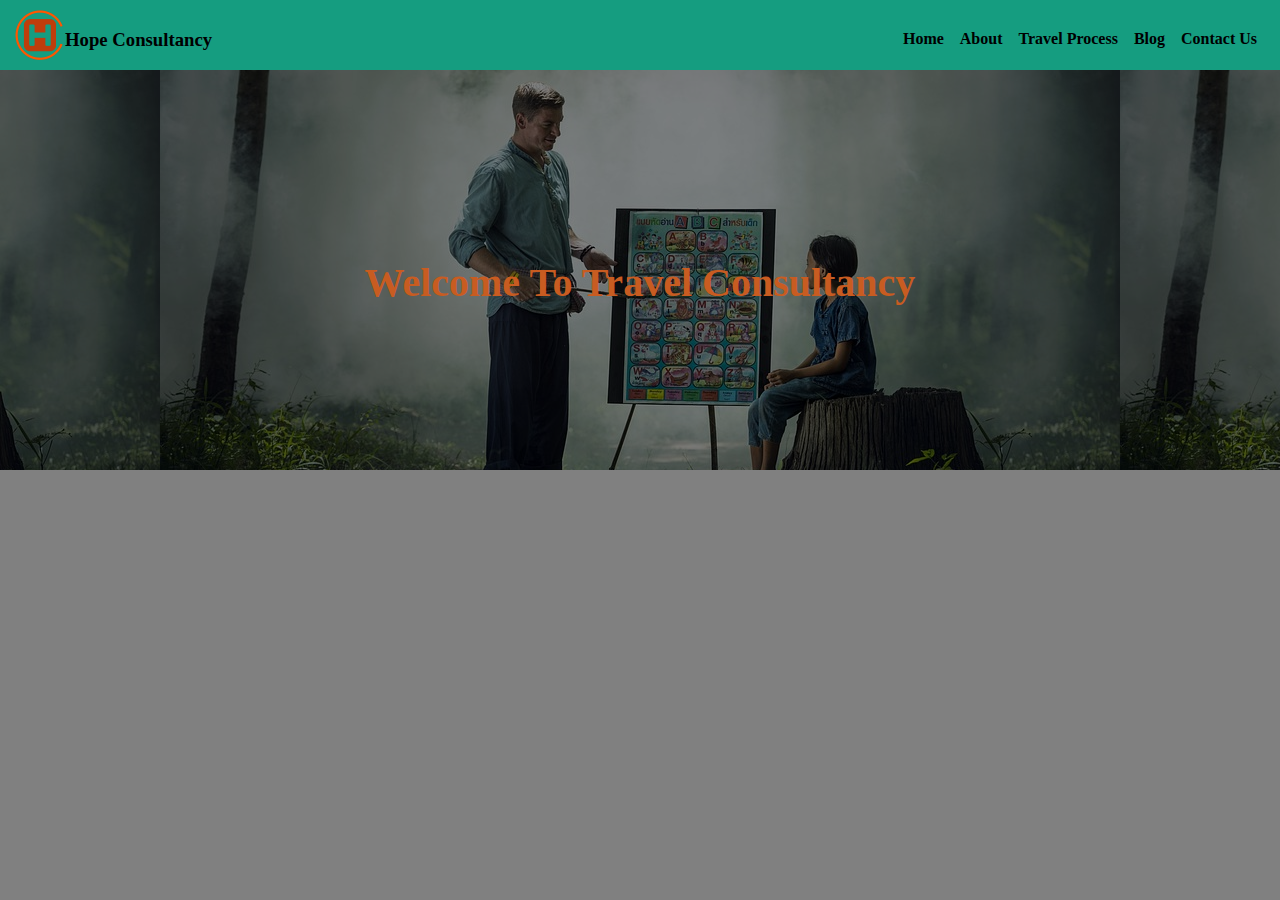
==== index.html @ c2a88df5 "msg" ====
<!DOCTYPE html>
<html lang="en">
<head>
    <meta charset="UTF-8">
    <meta http-equiv="X-UA-Compatible" content="IE=edge">
    <meta name="viewport" content="width=device-width, initial-scale=1.0">
    <title>Hope Consultancy</title>
    <link rel="stylesheet" href="./style.css">
    <link rel="icon" href="./images/LogoMakr-6JB78A.png">
</head>
<body>
<div id="container">

    <div class="header">
        <div class="header-left">
            <img class="logo" src="./images/LogoMakr-6JB78A.png" alt="">
            <h3>Hope Consultancy</h3>
        </div>
        <div class="header-right">
            <nav>Home</nav>
            <nav>About</nav>
            <nav>Travel Process</nav>
            <nav>Blog</nav>
            <nav>Contact Us</nav>
        </div>  
    </div>
    <!--The middle Heade-->
    <div class="welcome-header">
        <div class="welcome-text">
           <h1><strong>Welcome To Travel Consultancy</strong></h1>
        </div>    
    </div>
    <div class="div2">what is</div>
    <script src="./index.js"></script>
</div>
</body>
</html>
---- style.css ----
body {
    background-color: gray;
    padding: 0;
    margin: 0;
    
}
#container {
    position: relative;
}
.header {
    z-index: 1;
    background-color: var(--dom-color);
    position: sticky;
    top: 0;
    height: 70px;
    width: 100%;
    display: flex;
    justify-content: space-between;
}

.logo {
    width: 50px;
    height: 50px;
}

.header-left {
    display: flex;
    margin-left: 15px;
    margin-top: 10px;
}
.header-right {
    display: flex;
    margin-left: 15px;
    margin-right: 15px;
    margin-top: 22px;
}
.header-right > * {
    margin: 8px;
    font-weight: bold;
}


/*The welcome Header*/
.welcome-header {
    position: absolute;
    top: 7ox;
    height: 400px;
    width: 100%;
    background-image: url(./images/school-1782427_960_720.jpg);
    background-position: center;
}

.welcome-header > div {
    position: absolute;
    height: 100%;
    width: 100%;
   

    background-color: #00000080;
    
    
}

.welcome-header > div > h1 {
    position: relative;
    text-align: center;
    top: 50%;
    transform: translateY(-80%);
    font-size: 40px;
    font-weight: 900;
    color: var(--acc-color);
}
.div2 {
    height: 2vh;
    width: 100%;
}



:root {
    --dom-color: #159D80;
    --comp-color: #7784E2;
    --acc-color: #c85c21;
}
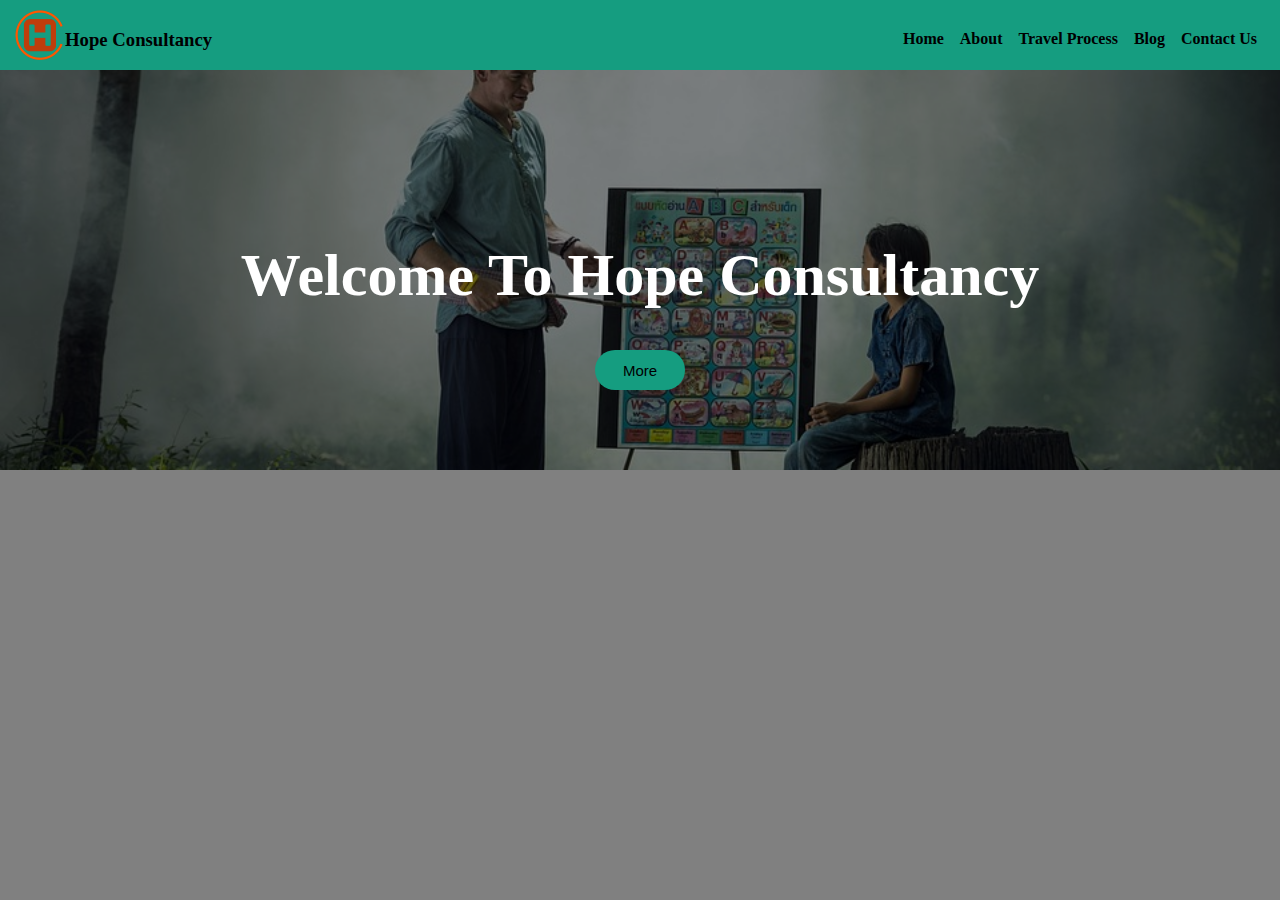
==== commit 10aefaf2: "msg" ====
--- a/index.html
+++ b/index.html
@@ -27,8 +27,9 @@
     <!--The middle Heade-->
     <div class="welcome-header">
         <div class="welcome-text">
-           <h1><strong>Welcome To Travel Consultancy</strong></h1>
+           <h1><strong>Welcome To Hope Consultancy</strong></h1>
         </div>    
+        <button class="more-btn">More</button>
     </div>
     <div class="div2">what is</div>
     <script src="./index.js"></script>
--- a/style.css
+++ b/style.css
@@ -18,16 +18,19 @@
     justify-content: space-between;
 }
 
+
+.header-left {
+    display: flex;
+    margin-left: 15px;
+    margin-top: 10px;
+    font-weight: 900;
+}
+
 .logo {
     width: 50px;
     height: 50px;
 }
 
-.header-left {
-    display: flex;
-    margin-left: 15px;
-    margin-top: 10px;
-}
 .header-right {
     display: flex;
     margin-left: 15px;
@@ -43,11 +46,34 @@
 /*The welcome Header*/
 .welcome-header {
     position: absolute;
-    top: 7ox;
+    top: 5ox;
     height: 400px;
     width: 100%;
     background-image: url(./images/school-1782427_960_720.jpg);
     background-position: center;
+    background-size: cover;
+}
+.more-btn {
+    height: 40px;
+    width: 90px;
+    font-size: 15px;
+    border-radius: 30px;
+    border: 0;
+    position: absolute;
+    top: 70%;
+    left: 50%;
+    transform: translateX(-50%);
+    
+    text-align: center;
+    justify-items: center;
+    background-color: #159D80;
+    cursor: pointer;
+}
+.more-btn:hover {
+    font-size: 17px;
+    background-color: white;
+    height: 50px;
+    width: 110px;
 }
 
 .welcome-header > div {
@@ -65,10 +91,10 @@
     position: relative;
     text-align: center;
     top: 50%;
-    transform: translateY(-80%);
-    font-size: 40px;
+    transform: translateY(-100%);
+    font-size: 60px;
     font-weight: 900;
-    color: var(--acc-color);
+    color: white;
 }
 .div2 {
     height: 2vh;
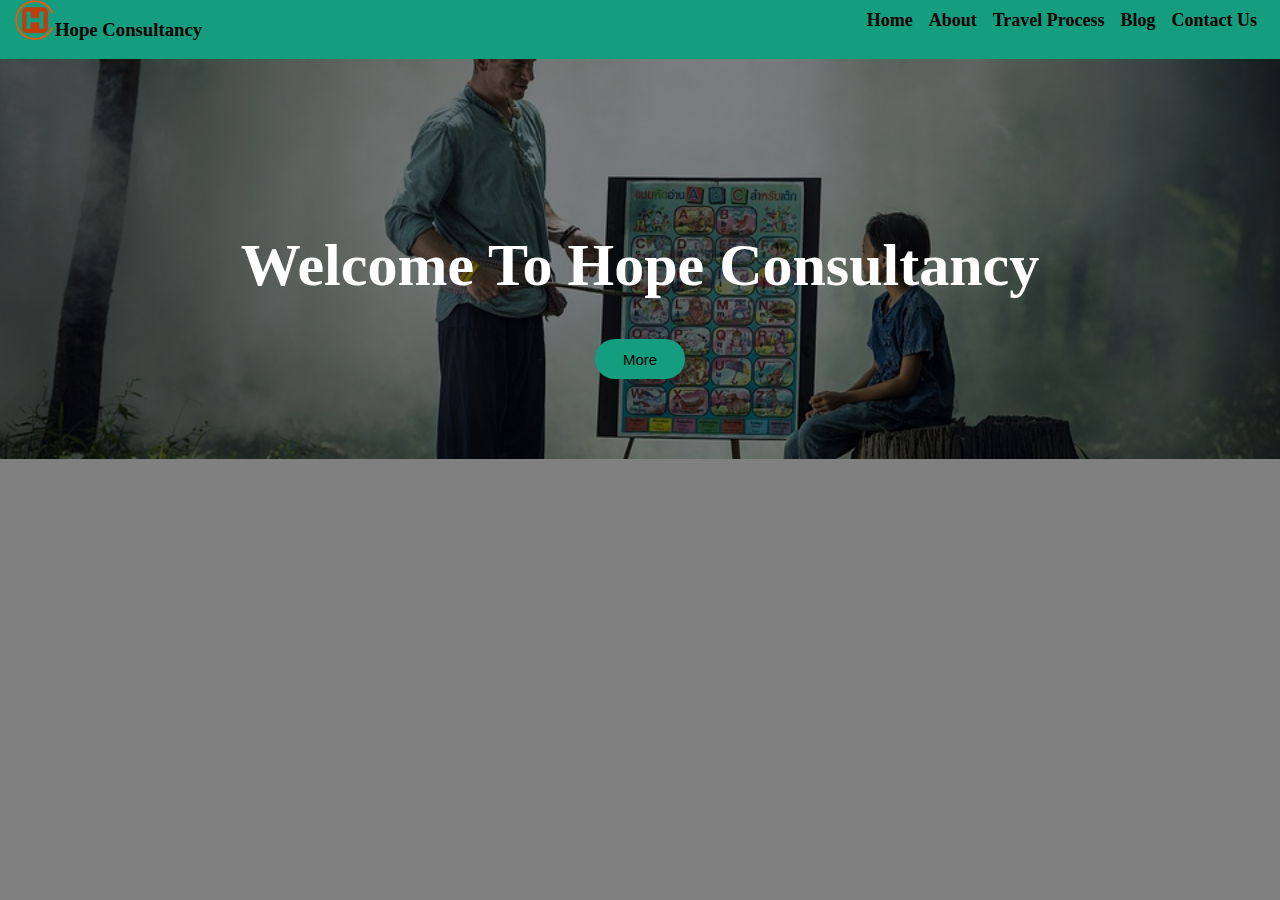
==== commit cb4219de: "msg" ====
--- a/index.html
+++ b/index.html
@@ -10,21 +10,28 @@
 </head>
 <body>
 <div id="container">
-
+    <!--The Header-->
     <div class="header">
         <div class="header-left">
             <img class="logo" src="./images/LogoMakr-6JB78A.png" alt="">
             <h3>Hope Consultancy</h3>
         </div>
-        <div class="header-right">
-            <nav>Home</nav>
-            <nav>About</nav>
-            <nav>Travel Process</nav>
-            <nav>Blog</nav>
-            <nav>Contact Us</nav>
-        </div>  
+        <a href="#" class="menu">
+            <span class="barline"></span>
+            <span class="barline"></span>
+            <span class="barline"></span>
+        </a>
+        <nav class="header-right">
+            <ul>
+                <li class="nav-links"><a href="#">Home</a></li>
+                <li class="nav-links"><a href="#">About</a></li>
+                <li class="nav-links"><a href="#">Travel Process</a></li>
+                <li class="nav-links"><a href="#">Blog</a></li>
+                <li class="nav-links"><a href="#">Contact Us</a></li>
+            </ul>
+        </nav>  
     </div>
-    <!--The middle Heade-->
+    <!--The welcome Heade-->
     <div class="welcome-header">
         <div class="welcome-text">
            <h1><strong>Welcome To Hope Consultancy</strong></h1>
--- a/style.css
+++ b/style.css
@@ -2,6 +2,10 @@
     background-color: gray;
     padding: 0;
     margin: 0;
+    
+    --dom-color: #159D80;
+    --comp-color: #7784E2;
+    --acc-color: #c85c21;
     
 }
 #container {
@@ -12,36 +16,74 @@
     background-color: var(--dom-color);
     position: sticky;
     top: 0;
-    height: 70px;
     width: 100%;
     display: flex;
     justify-content: space-between;
 }
-
-
 .header-left {
     display: flex;
-    margin-left: 15px;
-    margin-top: 10px;
+    padding-left: 15px;
     font-weight: 900;
+    justify-content: center;
+    position: relative;
+    top: 50%;
+
+}
+.logo {
+ 
+    width: 40px;
+    height: 40px;
+}
+.header-right ul{
+    margin: 0;
+    display: flex;
+    padding-right: 15px;
+    padding-bottom: 0;
+    list-style: none;
+    justify-content: center;
+}
+.header-right ul li {
+    padding-top: 10px;
+    padding-bottom: 1opx;
+    padding-left: 8px;
+    padding-right: 8px;
+    font-weight: bold;
+}
+.header-right ul li a {
+    text-decoration: none;
+    color: black;
+    font-size: 18px;
+}
+.header-right ul li:hover {
+    background-color: #00000080;
+}
+.menu {
+    position: absolute;
+    justify-content: space-around;
+    height: 20px;
+    width: 30px;
+    right: 15px;
+    top: 19px;
+    flex-direction: column;
+    display: none;
+}
+.menu .barline {
+    width: 100%;
+    height: 3px;
+    border-radius: 10px;
+    background-color: white;
+    border-color: white;
 }
 
-.logo {
-    width: 50px;
-    height: 50px;
+@media (max-width: 600px) {
+    .menu {
+        display: flex;
+    }
+    .header-right {
+       flex-direction: column;
+    }
+    
 }
-
-.header-right {
-    display: flex;
-    margin-left: 15px;
-    margin-right: 15px;
-    margin-top: 22px;
-}
-.header-right > * {
-    margin: 8px;
-    font-weight: bold;
-}
-
 
 /*The welcome Header*/
 .welcome-header {
@@ -103,8 +145,3 @@
 
 
 
-:root {
-    --dom-color: #159D80;
-    --comp-color: #7784E2;
-    --acc-color: #c85c21;
-}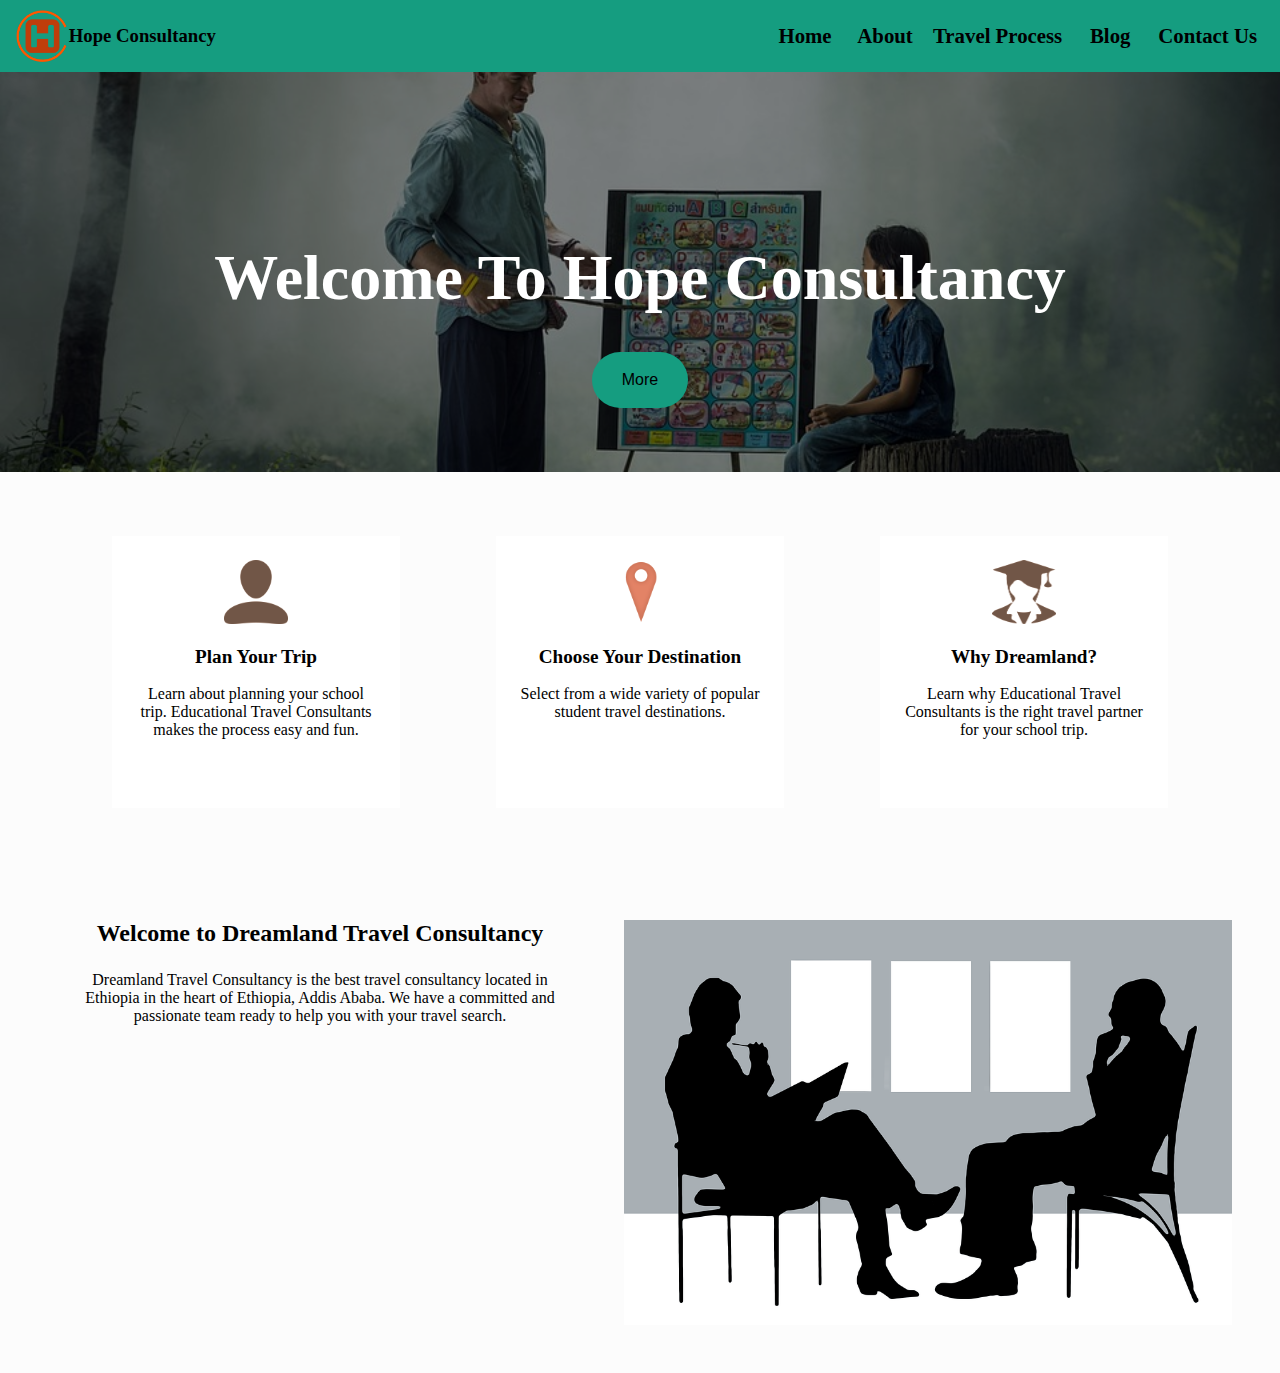
==== commit 49d1da9d: "msg" ====
--- a/index.html
+++ b/index.html
@@ -15,6 +15,7 @@
         <div class="header-left">
             <img class="logo" src="./images/LogoMakr-6JB78A.png" alt="">
             <h3>Hope Consultancy</h3>
+         
         </div>
         <a href="#" class="menu">
             <span class="barline"></span>
@@ -22,6 +23,7 @@
             <span class="barline"></span>
         </a>
         <nav class="header-right">
+            
             <ul>
                 <li class="nav-links"><a href="#">Home</a></li>
                 <li class="nav-links"><a href="#">About</a></li>
@@ -38,7 +40,34 @@
         </div>    
         <button class="more-btn">More</button>
     </div>
-    <div class="div2">what is</div>
+    <div class="main-div">
+        <div class="main-destinations">
+            <div class="destination">
+                <img class="destination-image" src="./images/study image.png" alt="">
+                <div class="destination-title">Plan Your Trip</div>
+                <div class="destination-description">Learn about planning your school trip. Educational Travel Consultants makes the process easy and fun.</div>
+            </div>
+            <div class="destination">
+                <img class="destination-image" src="./images/location icon.png" alt="">
+                <div class="destination-title">Choose Your Destination</div>
+                <div class="destination-description">Select from a wide variety of popular student travel destinations.</div>
+            </div>
+            <div class="destination">
+                <img class="destination-image" src="./images/graduation icon.png" alt="">
+                <div class="destination-title">Why Dreamland?</div>
+                <div class="destination-description">Learn why Educational Travel Consultants is the right travel partner for your school trip.</div>
+            </div>
+        </div>
+        <div class="main-div2">
+            <div class="main-description">
+                <div>Welcome to Dreamland Travel Consultancy</div>
+                <div>Dreamland Travel Consultancy is the best travel consultancy located in Ethiopia in the heart of Ethiopia, Addis Ababa.
+We have a committed and passionate team ready to help you with your travel search.</div>
+            </div>
+            <img src="./images/consultation.png" alt="">
+        </div>
+        <div class="main-div3"></div>
+    </div>
     <script src="./index.js"></script>
 </div>
 </body>
--- a/style.css
+++ b/style.css
@@ -1,3 +1,6 @@
+html {
+    font-size: 16px;
+}
 body {
     background-color: gray;
     padding: 0;
@@ -10,7 +13,9 @@
 }
 #container {
     position: relative;
-}
+    background-color:rgb(252, 252, 252);
+}
+
 .header {
     z-index: 1;
     background-color: var(--dom-color);
@@ -20,21 +25,33 @@
     display: flex;
     justify-content: space-between;
 }
+
 .header-left {
-    display: flex;
-    padding-left: 15px;
+    position: relative;
+    display: flex;
     font-weight: 900;
     justify-content: center;
-    position: relative;
-    top: 50%;
-
-}
+    align-items: center;
+    padding-left: 1em;
+}
+.header-left div {
+    display: flex;
+}
+
+.header-left div h3 {
+    position: relative;
+    margin-left: 0.2em;
+}
+
 .logo {
- 
-    width: 40px;
-    height: 40px;
+     width: 3.3em;
+    height: 3.3em;
+}
+.header-right {
+    align-items: center;
 }
 .header-right ul{
+    height: 100%;
     margin: 0;
     display: flex;
     padding-right: 15px;
@@ -43,29 +60,43 @@
     justify-content: center;
 }
 .header-right ul li {
-    padding-top: 10px;
-    padding-bottom: 1opx;
-    padding-left: 8px;
-    padding-right: 8px;
-    font-weight: bold;
+
+   font-weight: bold;
+}
+
+.header-right ul li  {
+    padding: 1.5em;
+    padding-left: 0.5em;
+    padding-right: 0.5em;
+    min-width: 4em;
+    text-align: center;
+    
 }
 .header-right ul li a {
     text-decoration: none;
     color: black;
-    font-size: 18px;
+    font-size: 1.3em;
 }
 .header-right ul li:hover {
-    background-color: #00000080;
+    background-color: #f4f9f79a;
 }
 .menu {
     position: absolute;
     justify-content: space-around;
-    height: 20px;
-    width: 30px;
-    right: 15px;
-    top: 19px;
+    font-size: 10px;
+    height: 2em;
+    width: 3em;
+    right: 1.5em;
+    top: 1.9em;
     flex-direction: column;
+    transform: translateY(-0.4em);
     display: none;
+}
+
+.menu:hover {
+    font-size: 10.5px;
+    transform: translateX(-0.4em);
+    transform: translateY(-0.4em);
 }
 .menu .barline {
     width: 100%;
@@ -75,30 +106,19 @@
     border-color: white;
 }
 
-@media (max-width: 600px) {
-    .menu {
-        display: flex;
-    }
-    .header-right {
-       flex-direction: column;
-    }
-    
-}
-
 /*The welcome Header*/
 .welcome-header {
-    position: absolute;
-    top: 5ox;
-    height: 400px;
+    position: relative;
+    height: 25em;
     width: 100%;
     background-image: url(./images/school-1782427_960_720.jpg);
     background-position: center;
     background-size: cover;
 }
 .more-btn {
-    height: 40px;
-    width: 90px;
-    font-size: 15px;
+    height: 3.5em;
+    width: 6em;
+    font-size: 1em;
     border-radius: 30px;
     border: 0;
     position: absolute;
@@ -106,27 +126,21 @@
     left: 50%;
     transform: translateX(-50%);
     
-    text-align: center;
-    justify-items: center;
+    
     background-color: #159D80;
     cursor: pointer;
 }
 .more-btn:hover {
-    font-size: 17px;
+    font-size: 1em;
     background-color: white;
-    height: 50px;
-    width: 110px;
+    width: 6.5em;
 }
 
 .welcome-header > div {
     position: absolute;
     height: 100%;
     width: 100%;
-   
-
-    background-color: #00000080;
-    
-    
+    background-color: #00000080; 
 }
 
 .welcome-header > div > h1 {
@@ -134,14 +148,136 @@
     text-align: center;
     top: 50%;
     transform: translateY(-100%);
-    font-size: 60px;
+    font-size: 4em;
     font-weight: 900;
     color: white;
 }
-.div2 {
-    height: 2vh;
-    width: 100%;
-}
-
-
-
+
+/*main div destination*/
+.main-destinations {
+    display: flex;
+    padding: 4em 4em;
+    justify-content: space-around;
+}
+
+.destination {
+    margin: 0 1em;
+    background-color: white;
+    padding: 1em 1em;
+    text-align: center;
+    min-width: 11em;
+    max-width: 16em;
+    min-height: 15em;
+}
+
+.destination * {
+    padding: 0.5em;
+}
+
+.destination :nth-child(2) {
+    font-weight: 900;
+    font-size: 1.2em;
+}
+.destination-image {
+    height: 4em;
+    width: 4em;
+    filter: opacity(0.5) drop-shadow(0 0 0 var(--acc-color));
+}
+
+.main-div2 {
+    display: flex;
+    padding: 3em 2em;
+}
+.main-div2 * {
+    padding: 0 1em;
+}
+.main-div2 div {
+
+    text-align: center;
+
+}
+.main-div2 div :nth-child(1) {
+    font-weight: 900;
+    font-size: 1.5em;
+    padding-bottom: 1em;
+}
+.main-div2 img {
+    height:auto;
+    width: 50%;
+}
+/*tab virsion*/
+@media (max-width: 800px) {
+    .menu {
+        display: flex;
+    }
+    .header {
+        flex-direction: column;
+        align-items: flex-start;      
+    }
+    .header-right {
+        width: 100%;
+        display: none;
+
+    }
+    .header .header-right ul{
+        flex-direction: column;
+        width: 100%;
+        padding-left: 0;
+    }
+    .header .header-right ul li {
+        padding: 0.5em;
+        text-align: center;
+    }
+    .header-right.active {
+        display: flex;
+    }
+
+    html {
+        font-size: 15px;
+    }
+
+    
+}
+
+
+@media (max-width: 600px) {
+    .menu {
+        display: flex;
+    }
+    .header {
+        flex-direction: column;
+        align-items: flex-start;      
+    }
+    .header-right {
+        width: 100%;
+        display: none;
+
+    }
+    .header .header-right ul{
+        flex-direction: column;
+        width: 100%;
+        padding-left: 0;
+    }
+    .header .header-right ul li {
+        padding: 0.5em;
+        text-align: center;
+    }
+    .header-right.active {
+        display: flex;
+    }
+
+    html {
+        font-size: 13px;
+    }
+    
+    .main-destinations {
+        flex-direction: column;
+    }
+    .main-div2 {
+        flex-direction: column;
+    }
+    
+    .destination {
+        align-self: center;
+    }
+}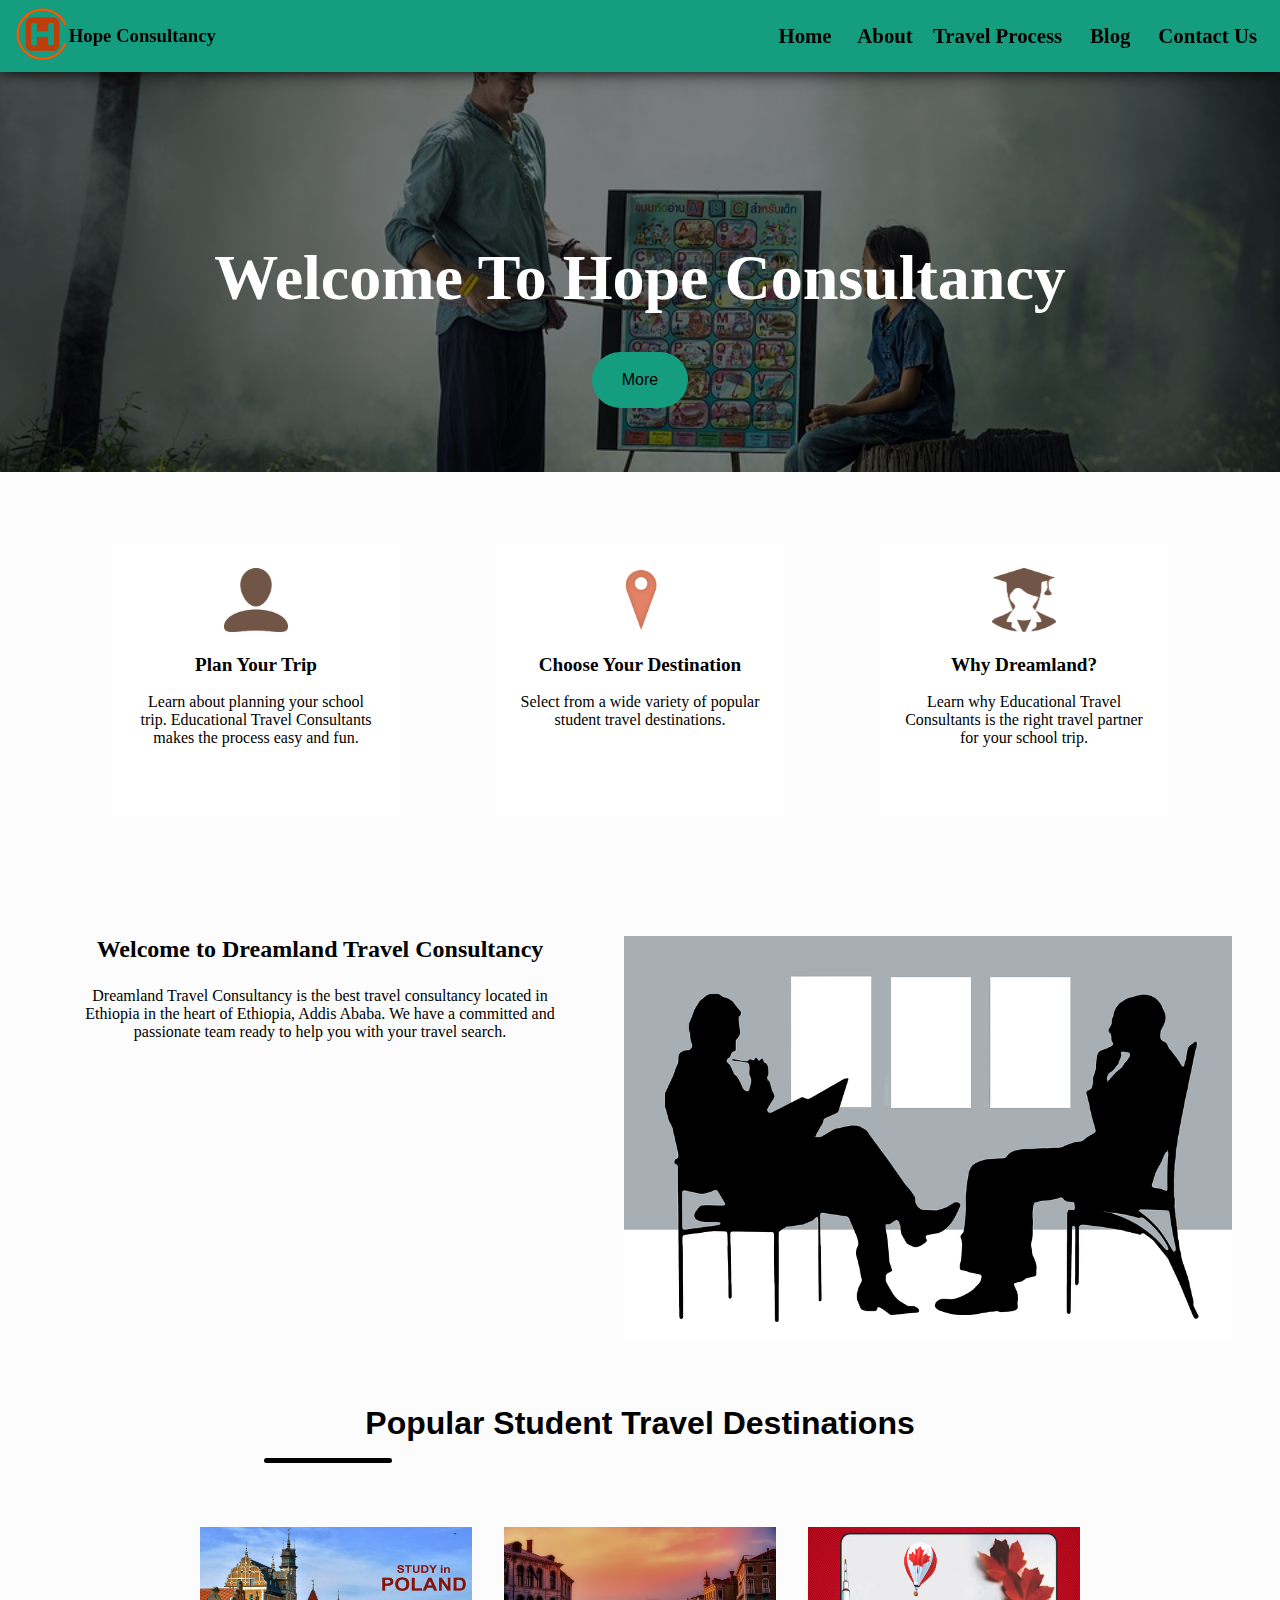
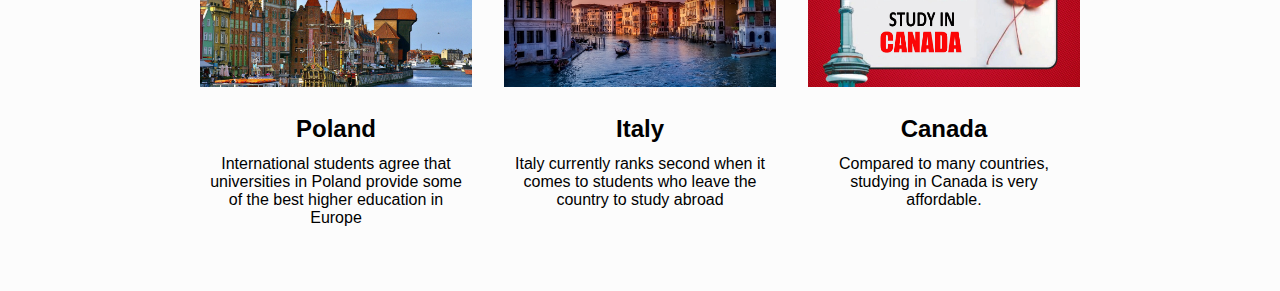
==== commit 19340594: "msg" ====
--- a/index.html
+++ b/index.html
@@ -13,7 +13,7 @@
     <!--The Header-->
     <div class="header">
         <div class="header-left">
-            <img class="logo" src="./images/LogoMakr-6JB78A.png" alt="">
+            <a href="#"><img class="logo" src="./images/LogoMakr-6JB78A.png" alt=""></a>
             <h3>Hope Consultancy</h3>
          
         </div>
@@ -42,22 +42,24 @@
     </div>
     <div class="main-div">
         <div class="main-destinations">
-            <div class="destination">
+            <div class="destination destination1">
                 <img class="destination-image" src="./images/study image.png" alt="">
                 <div class="destination-title">Plan Your Trip</div>
                 <div class="destination-description">Learn about planning your school trip. Educational Travel Consultants makes the process easy and fun.</div>
             </div>
-            <div class="destination">
+            <div class="destination destination2">
                 <img class="destination-image" src="./images/location icon.png" alt="">
                 <div class="destination-title">Choose Your Destination</div>
                 <div class="destination-description">Select from a wide variety of popular student travel destinations.</div>
             </div>
-            <div class="destination">
+            <div class="destination destination3">
                 <img class="destination-image" src="./images/graduation icon.png" alt="">
                 <div class="destination-title">Why Dreamland?</div>
                 <div class="destination-description">Learn why Educational Travel Consultants is the right travel partner for your school trip.</div>
             </div>
         </div>
+
+        <!-- main-div2 -->
         <div class="main-div2">
             <div class="main-description">
                 <div>Welcome to Dreamland Travel Consultancy</div>
@@ -66,7 +68,31 @@
             </div>
             <img src="./images/consultation.png" alt="">
         </div>
-        <div class="main-div3"></div>
+
+        <!-- main-div3 -->
+        <div class="main-div3">
+            <div class="div3-header">Popular Student Travel Destinations</div>
+            <div class="break-line"></div>
+            <div class="study-destinations">
+                <div class="single-study-destination">
+                    <img src="./images/poland.jpg" alt="Poland" class="image">
+                    <div class="study-destination-header">Poland</div>
+                    <div class="study-destination-desciption">International students agree that universities in Poland provide some of the best higher education in Europe</div>
+                </div>
+
+                <div class="single-study-destination">
+                    <img src="./images/Italy.jpg" alt="Italy" class="image">
+                    <div class="study-destination-header">Italy</div>
+                    <div class="study-destination-desciption">Italy currently ranks second when it comes to students who leave the country to study abroad</div>
+                </div>
+
+                <div class="single-study-destination">
+                    <img src="./images/Canada.jpg" alt="Canada" class="image">
+                    <div class="study-destination-header">Canada</div>
+                    <div class="study-destination-desciption">Compared to many countries, studying in Canada is very affordable.</div>
+                </div>
+            </div>
+        </div>
     </div>
     <script src="./index.js"></script>
 </div>
--- a/style.css
+++ b/style.css
@@ -5,11 +5,11 @@
     background-color: gray;
     padding: 0;
     margin: 0;
-    
+
     --dom-color: #159D80;
     --comp-color: #7784E2;
     --acc-color: #c85c21;
-    
+
 }
 #container {
     position: relative;
@@ -24,6 +24,11 @@
     width: 100%;
     display: flex;
     justify-content: space-between;
+    box-shadow: 0em 0em 1em black;
+}
+.intersected {
+    /* background-color: rgb(237, 236, 236); */
+
 }
 
 .header-left {
@@ -60,18 +65,14 @@
     justify-content: center;
 }
 .header-right ul li {
-
-   font-weight: bold;
-}
-
-.header-right ul li  {
     padding: 1.5em;
     padding-left: 0.5em;
     padding-right: 0.5em;
     min-width: 4em;
     text-align: center;
-    
-}
+    font-weight: bold;
+}
+
 .header-right ul li a {
     text-decoration: none;
     color: black;
@@ -91,19 +92,21 @@
     flex-direction: column;
     transform: translateY(-0.4em);
     display: none;
+
 }
 
 .menu:hover {
-    font-size: 10.5px;
+/*     font-size: 10.5px;
     transform: translateX(-0.4em);
-    transform: translateY(-0.4em);
+    transform: translateY(-0.4em); */
+    scale: 1.1;
 }
 .menu .barline {
     width: 100%;
     height: 3px;
     border-radius: 10px;
-    background-color: white;
-    border-color: white;
+    background-color: rgb(0, 0, 0);
+    border-color: rgb(0, 0, 0);
 }
 
 /*The welcome Header*/
@@ -125,8 +128,8 @@
     top: 70%;
     left: 50%;
     transform: translateX(-50%);
-    
-    
+
+
     background-color: #159D80;
     cursor: pointer;
 }
@@ -140,7 +143,7 @@
     position: absolute;
     height: 100%;
     width: 100%;
-    background-color: #00000080; 
+    background-color: #00000080;
 }
 
 .welcome-header > div > h1 {
@@ -161,7 +164,8 @@
 }
 
 .destination {
-    margin: 0 1em;
+    position: relative;
+    margin: 0.5em 1em;
     background-color: white;
     padding: 1em 1em;
     text-align: center;
@@ -169,6 +173,25 @@
     max-width: 16em;
     min-height: 15em;
 }
+
+/* .destination1{
+    opacity: 0;
+    transform: translateX(-150%);
+}
+.destination2 {
+    opacity: 0;
+    scale: 0;
+} 
+.destination3 {
+    opacity: 0;
+    transform: translateX(150%);
+}
+.destination.fade-in {
+    opacity: 1;
+    scale: 1;
+    transform: translateX(0);
+    transition: 250ms ease-in;
+} */
 
 .destination * {
     padding: 0.5em;
@@ -205,6 +228,55 @@
     height:auto;
     width: 50%;
 }
+
+/* main-div3 */
+.div3-header {
+    text-align: center;
+    font-size: 2em;
+    font-weight: 700;
+    padding: .5em;
+    font-family: sans-serif;
+}
+
+.break-line {
+    position: relative;
+    transform: translateX(200%);
+    width: 8em;
+    height: .3em;
+    margin: 0 .5em 1em .5em;
+    border-radius: 5px;
+    background-color: black;
+}
+
+
+.study-destinations {
+    display: flex;
+    flex-wrap: wrap;
+    padding: 2em;
+    justify-content: center;
+}
+
+.single-study-destination {
+    padding: 1em;
+    width: 17em;
+    text-align: center;
+}
+
+.single-study-destination .image{
+    width: 100%;
+    height: 10em;
+}
+
+.study-destination-header {
+    font-weight: 700;
+    font-size: 1.5em;
+    font-family: sans-serif;
+    padding: 1em 0 .5em 0;    
+}
+.study-destination-desciption {
+    padding: 0 .5em 1em .5em;
+    font-family: sans-serif;
+}
 /*tab virsion*/
 @media (max-width: 800px) {
     .menu {
@@ -212,7 +284,7 @@
     }
     .header {
         flex-direction: column;
-        align-items: flex-start;      
+        align-items: flex-start;
     }
     .header-right {
         width: 100%;
@@ -236,7 +308,7 @@
         font-size: 15px;
     }
 
-    
+
 }
 
 
@@ -246,7 +318,7 @@
     }
     .header {
         flex-direction: column;
-        align-items: flex-start;      
+        align-items: flex-start;
     }
     .header-right {
         width: 100%;
@@ -269,14 +341,14 @@
     html {
         font-size: 13px;
     }
-    
+
     .main-destinations {
         flex-direction: column;
     }
     .main-div2 {
         flex-direction: column;
     }
-    
+
     .destination {
         align-self: center;
     }
